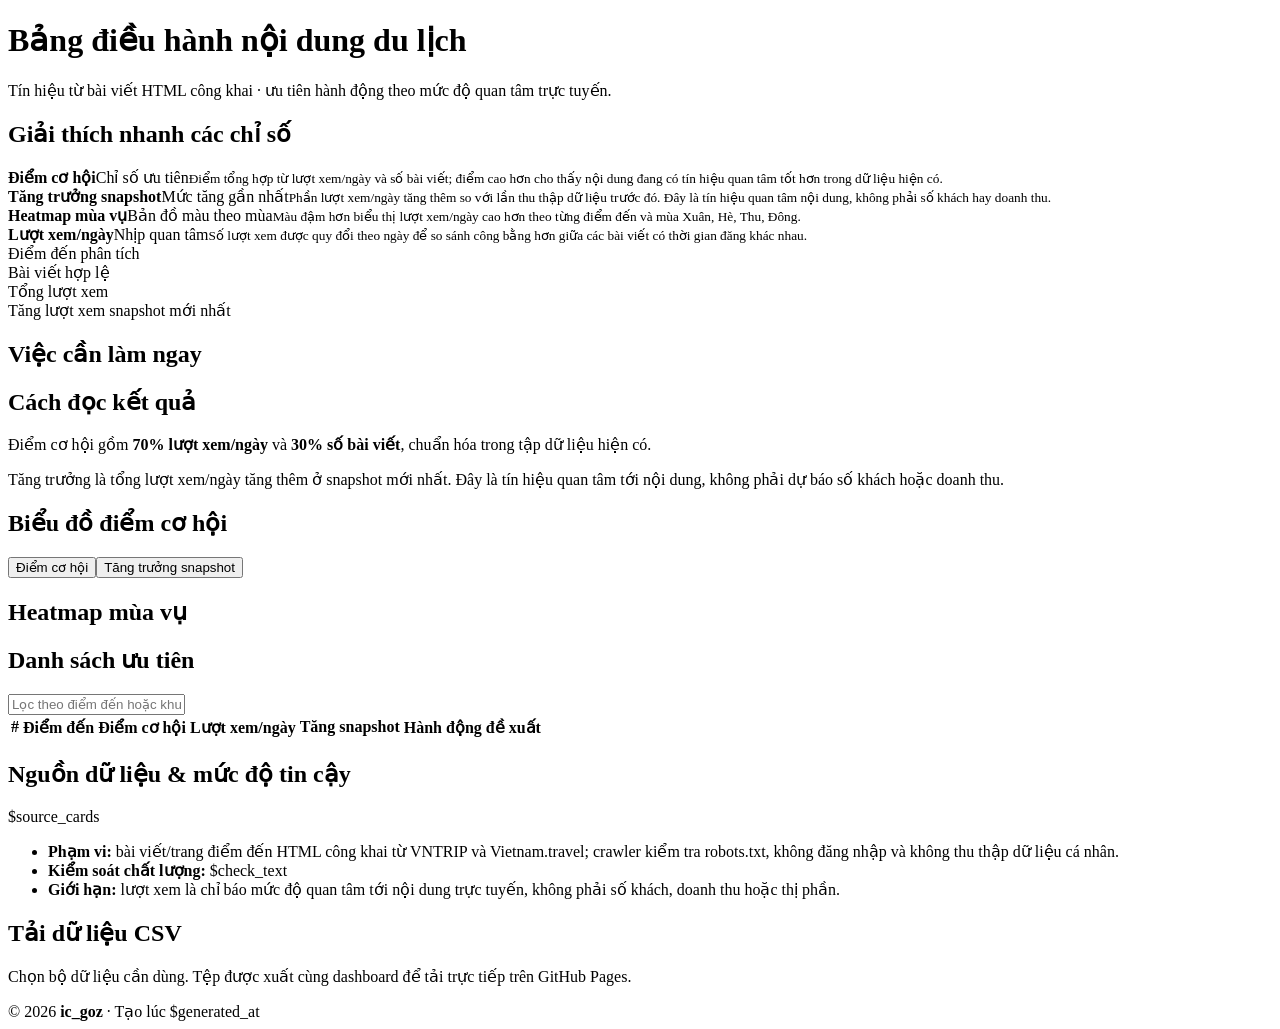
==== dashboard_assets/dashboard.html @ a056533a "feature/refator_logic_batch_and_ui" ====
<!doctype html>
<html lang="vi"><head><meta charset="utf-8"><meta name="viewport" content="width=device-width,initial-scale=1"><title>Du lịch Việt Nam | Bảng điều hành nội dung</title><link rel="stylesheet" href="assets/dashboard.css"></head><body>
<header><h1>Bảng điều hành nội dung du lịch</h1><p>Tín hiệu từ bài viết HTML công khai · ưu tiên hành động theo mức độ quan tâm trực tuyến.</p></header>
<main><section class="panel glossary" aria-labelledby="glossary-title"><h2 id="glossary-title">Giải thích nhanh các chỉ số</h2><div class="sources"><div class="source-card"><b>Điểm cơ hội</b><span>Chỉ số ưu tiên</span><small>Điểm tổng hợp từ lượt xem/ngày và số bài viết; điểm cao hơn cho thấy nội dung đang có tín hiệu quan tâm tốt hơn trong dữ liệu hiện có.</small></div><div class="source-card"><b>Tăng trưởng snapshot</b><span>Mức tăng gần nhất</span><small>Phần lượt xem/ngày tăng thêm so với lần thu thập dữ liệu trước đó. Đây là tín hiệu quan tâm nội dung, không phải số khách hay doanh thu.</small></div><div class="source-card"><b>Heatmap mùa vụ</b><span>Bản đồ màu theo mùa</span><small>Màu đậm hơn biểu thị lượt xem/ngày cao hơn theo từng điểm đến và mùa Xuân, Hè, Thu, Đông.</small></div><div class="source-card"><b>Lượt xem/ngày</b><span>Nhịp quan tâm</span><small>Số lượt xem được quy đổi theo ngày để so sánh công bằng hơn giữa các bài viết có thời gian đăng khác nhau.</small></div></div></section><section class="cards"><div class="card"><div class="muted">Điểm đến phân tích</div><div class="metric" id="m-dest"></div></div><div class="card"><div class="muted">Bài viết hợp lệ</div><div class="metric" id="m-articles"></div></div><div class="card"><div class="muted">Tổng lượt xem</div><div class="metric" id="m-views"></div></div><div class="card"><div class="muted">Tăng lượt xem snapshot mới nhất</div><div class="metric" id="m-growth"></div></div></section>
<section class="grid"><article class="panel"><h2>Việc cần làm ngay</h2><div id="actions" class="actions"></div></article><article class="panel"><h2>Cách đọc kết quả</h2><p>Điểm cơ hội gồm <b>70% lượt xem/ngày</b> và <b>30% số bài viết</b>, chuẩn hóa trong tập dữ liệu hiện có.</p><p class="note">Tăng trưởng là tổng lượt xem/ngày tăng thêm ở snapshot mới nhất. Đây là tín hiệu quan tâm tới nội dung, không phải dự báo số khách hoặc doanh thu.</p></article></section>
<section class="grid"><article class="panel"><h2>Biểu đồ điểm cơ hội</h2><div class="tabs"><button class="active" data-mode="score">Điểm cơ hội</button><button data-mode="growth">Tăng trưởng snapshot</button></div><div id="bar-chart" class="chart"></div></article><article class="panel"><h2>Heatmap mùa vụ</h2><div class="heatmap-wrap"><div id="heatmap" class="heatmap"></div></div></article></section>
<section class="panel"><h2>Danh sách ưu tiên</h2><input id="search" class="filter" placeholder="Lọc theo điểm đến hoặc khuyến nghị…"><div class="scroll"><table><thead><tr><th>#</th><th>Điểm đến</th><th>Điểm cơ hội</th><th>Lượt xem/ngày</th><th>Tăng snapshot</th><th>Hành động đề xuất</th></tr></thead><tbody id="ranking"></tbody></table></div></section>
<section class="panel provenance"><h2>Nguồn dữ liệu &amp; mức độ tin cậy</h2><div class="sources">$source_cards</div><ul><li><b>Phạm vi:</b> bài viết/trang điểm đến HTML công khai từ VNTRIP và Vietnam.travel; crawler kiểm tra robots.txt, không đăng nhập và không thu thập dữ liệu cá nhân.</li><li><b>Kiểm soát chất lượng:</b> $check_text</li><li><b>Giới hạn:</b> lượt xem là chỉ báo mức độ quan tâm tới nội dung trực tuyến, không phải số khách, doanh thu hoặc thị phần.</li></ul></section>
<section class="panel"><h2>Tải dữ liệu CSV</h2><p class="note">Chọn bộ dữ liệu cần dùng. Tệp được xuất cùng dashboard để tải trực tiếp trên GitHub Pages.</p><ul id="download-list" class="download-list"></ul></section></main><footer>© 2026 <strong>ic_goz</strong> · Tạo lúc $generated_at</footer>
<script>window.dashboardData={scores:$scores_json,seasons:$seasons_json,metrics:$metrics_json,downloads:$downloads_json};</script><script src="assets/dashboard.js"></script></body></html>
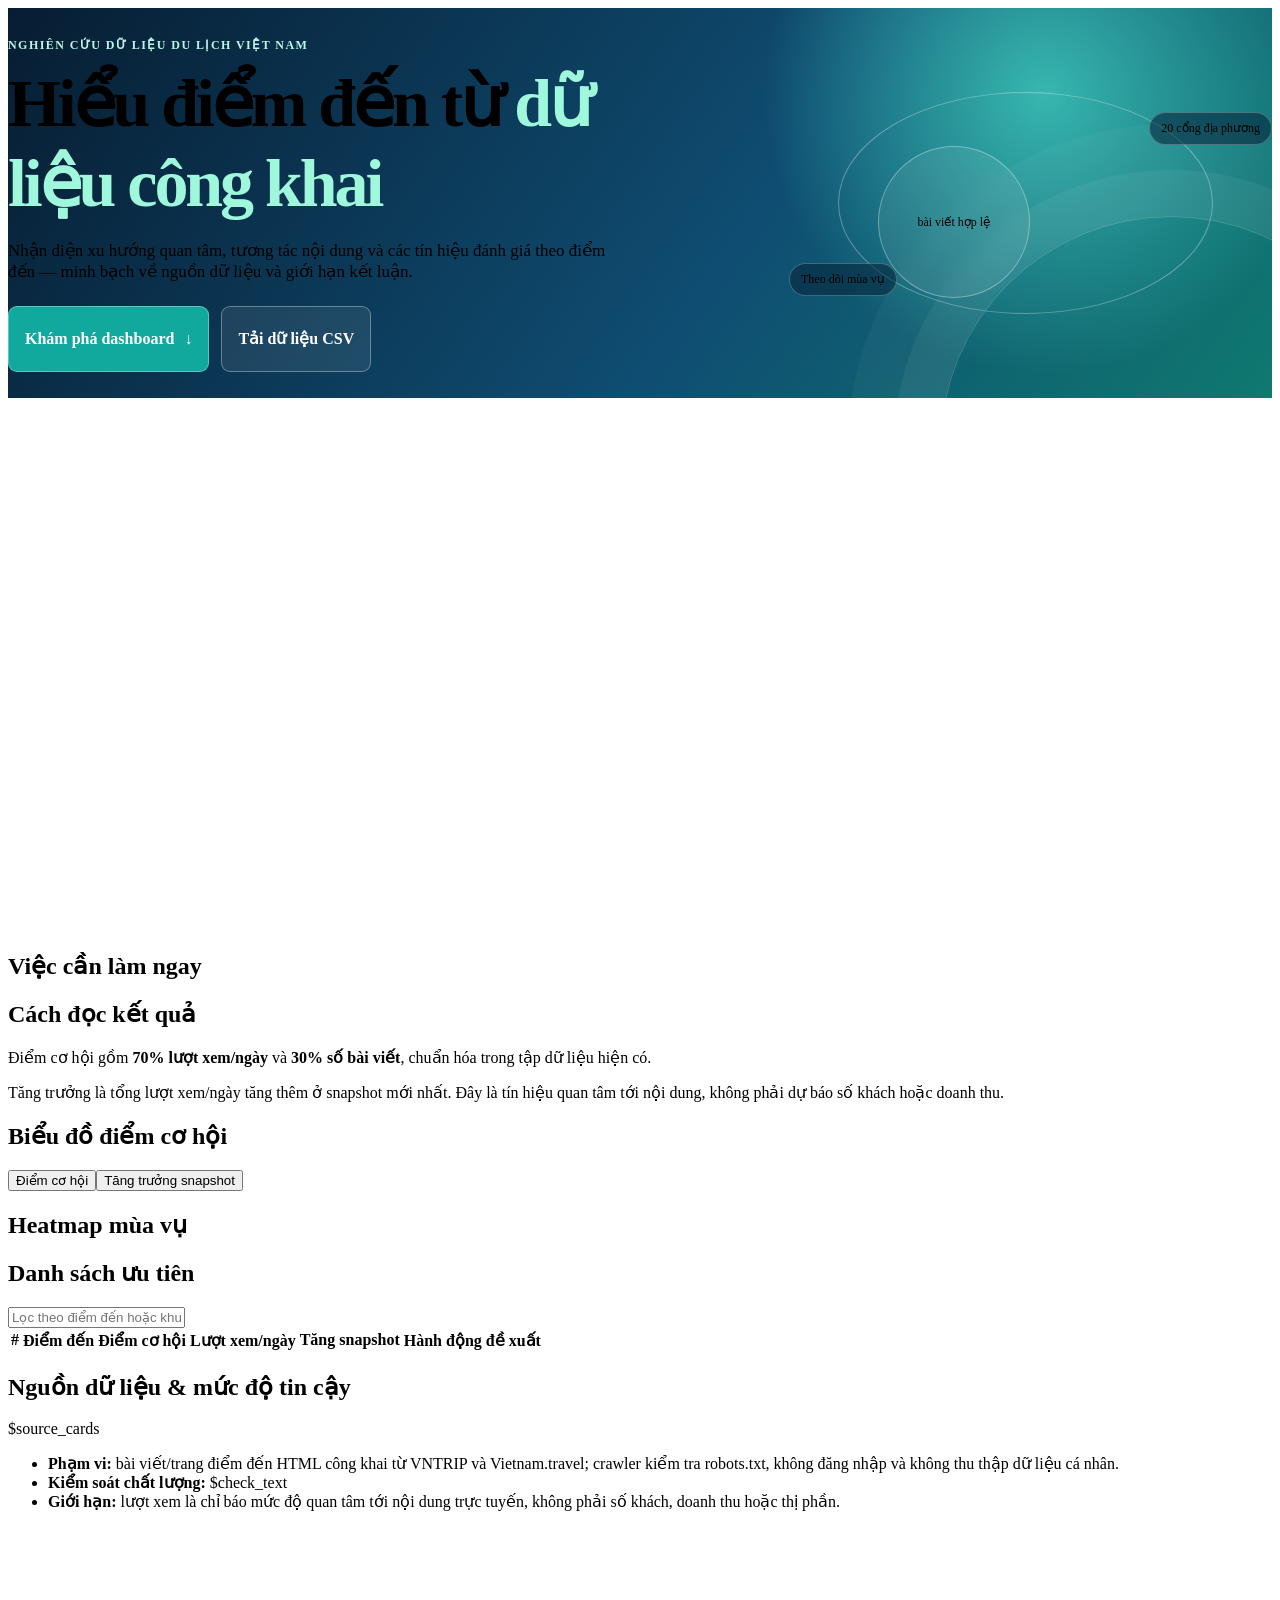
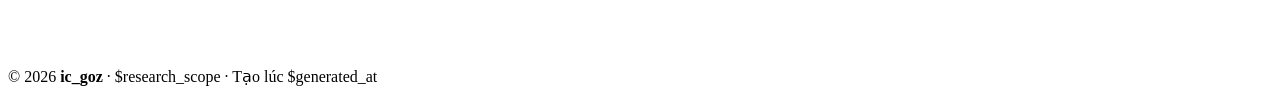
==== commit b7d98e11: "feature/add_new_data" ====
--- a/dashboard_assets/dashboard.html
+++ b/dashboard_assets/dashboard.html
@@ -1,10 +1,10 @@
 <!doctype html>
-<html lang="vi"><head><meta charset="utf-8"><meta name="viewport" content="width=device-width,initial-scale=1"><title>Du lịch Việt Nam | Bảng điều hành nội dung</title><link rel="stylesheet" href="assets/dashboard.css"></head><body>
-<header><h1>Bảng điều hành nội dung du lịch</h1><p>Tín hiệu từ bài viết HTML công khai · ưu tiên hành động theo mức độ quan tâm trực tuyến.</p></header>
-<main><section class="panel glossary" aria-labelledby="glossary-title"><h2 id="glossary-title">Giải thích nhanh các chỉ số</h2><div class="sources"><div class="source-card"><b>Điểm cơ hội</b><span>Chỉ số ưu tiên</span><small>Điểm tổng hợp từ lượt xem/ngày và số bài viết; điểm cao hơn cho thấy nội dung đang có tín hiệu quan tâm tốt hơn trong dữ liệu hiện có.</small></div><div class="source-card"><b>Tăng trưởng snapshot</b><span>Mức tăng gần nhất</span><small>Phần lượt xem/ngày tăng thêm so với lần thu thập dữ liệu trước đó. Đây là tín hiệu quan tâm nội dung, không phải số khách hay doanh thu.</small></div><div class="source-card"><b>Heatmap mùa vụ</b><span>Bản đồ màu theo mùa</span><small>Màu đậm hơn biểu thị lượt xem/ngày cao hơn theo từng điểm đến và mùa Xuân, Hè, Thu, Đông.</small></div><div class="source-card"><b>Lượt xem/ngày</b><span>Nhịp quan tâm</span><small>Số lượt xem được quy đổi theo ngày để so sánh công bằng hơn giữa các bài viết có thời gian đăng khác nhau.</small></div></div></section><section class="cards"><div class="card"><div class="muted">Điểm đến phân tích</div><div class="metric" id="m-dest"></div></div><div class="card"><div class="muted">Bài viết hợp lệ</div><div class="metric" id="m-articles"></div></div><div class="card"><div class="muted">Tổng lượt xem</div><div class="metric" id="m-views"></div></div><div class="card"><div class="muted">Tăng lượt xem snapshot mới nhất</div><div class="metric" id="m-growth"></div></div></section>
+<html lang="vi"><head><meta charset="utf-8"><meta name="viewport" content="width=device-width,initial-scale=1"><title>Du lịch Việt Nam | Phân tích điểm đến</title><link rel="stylesheet" href="assets/dashboard.css"><style>.hero{position:relative;display:grid;grid-template-columns:minmax(0,1.2fr) minmax(260px,.8fr);gap:32px;align-items:center;min-height:390px;overflow:hidden;background:radial-gradient(circle at 82% 22%,#37b7b0 0,transparent 26%),linear-gradient(125deg,#071d32,#0f4d72 58%,#0f796f)}.hero:before{content:"";position:absolute;width:460px;height:460px;right:-130px;bottom:-280px;border:1px solid #ffffff33;border-radius:50%;box-shadow:0 0 0 46px #ffffff0d,0 0 0 92px #ffffff08}.hero-copy,.hero-orbit{position:relative;z-index:1}.hero-copy{max-width:720px}.hero h1{max-width:640px;margin:10px 0;font-size:clamp(38px,6vw,68px);letter-spacing:-.045em}.hero h1 em{color:#9ff7dc;font-style:normal}.hero p{max-width:600px;font-size:17px}.eyebrow{display:inline-block;color:#baf9e9;font-size:12px;font-weight:800;letter-spacing:.12em;text-transform:uppercase}.eyebrow.dark{color:var(--teal)}.hero-actions{display:flex;flex-wrap:wrap;gap:12px;margin-top:24px}.primary-button,.secondary-button{display:inline-flex;align-items:center;gap:10px;min-height:44px;padding:10px 16px;border:1px solid #ffffff55;border-radius:9px;color:#fff;font-weight:750;text-decoration:none;transition:transform .2s,background .2s}.primary-button{background:#11a99e}.secondary-button{background:#ffffff14}.primary-button:hover,.secondary-button:hover{transform:translateY(-2px);background:#ffffff2b}.hero-orbit{min-height:250px}.orbit-ring{position:absolute;inset:14px 12%;border:1px solid #ffffff50;border-radius:50%;animation:spin 26s linear infinite}.hero-stat{position:absolute;top:68px;left:20%;display:grid;width:150px;height:150px;place-content:center;border:1px solid #ffffff55;border-radius:50%;background:#ffffff14;backdrop-filter:blur(8px);text-align:center}.hero-stat b{font-size:35px}.hero-stat span{font-size:12px}.hero-chip{position:absolute;padding:8px 11px;border:1px solid #ffffff3d;border-radius:99px;background:#08273f99;font-size:12px;animation:float 4s ease-in-out infinite}.chip-one{right:0;top:34px}.chip-two{bottom:32px;left:2%;animation-delay:-2s}.research-intro{display:grid;grid-template-columns:2fr repeat(3,1fr);gap:14px;align-items:center;margin-top:20px;padding:25px;border-radius:14px;background:#e4f6f3}.research-intro h2{margin-top:5px}.research-pill{display:grid;gap:4px;padding:12px;border-left:2px solid var(--teal)}.research-pill b{color:var(--teal);font-size:18px}.reveal{opacity:0;transform:translateY(18px);transition:opacity .6s ease,transform .6s ease}.reveal.visible{opacity:1;transform:none}.download-panel{display:grid;grid-template-columns:minmax(240px,.8fr) minmax(0,1.2fr);gap:24px}.download-panel .download-list{margin:0}@keyframes spin{to{transform:rotate(360deg)}}@keyframes float{50%{transform:translateY(-10px)}}@media(max-width:780px){.hero{grid-template-columns:1fr;min-height:auto}.hero-orbit{min-height:210px}.research-intro,.download-panel{grid-template-columns:1fr}.research-intro{gap:4px}.research-pill{grid-template-columns:36px 1fr;align-items:center}.download-panel .download-list{margin-top:6px}}@media(prefers-reduced-motion:reduce){.orbit-ring,.hero-chip{animation:none}.reveal{transition:none}}</style></head><body>
+<header class="hero"><div class="hero-copy"><span class="eyebrow">Nghiên cứu dữ liệu du lịch Việt Nam</span><h1>Hiểu điểm đến từ <em>dữ liệu công khai</em></h1><p>Nhận diện xu hướng quan tâm, tương tác nội dung và các tín hiệu đánh giá theo điểm đến — minh bạch về nguồn dữ liệu và giới hạn kết luận.</p><div class="hero-actions"><a class="primary-button" href="#dashboard">Khám phá dashboard <span>↓</span></a><a class="secondary-button" href="#downloads">Tải dữ liệu CSV</a></div></div><div class="hero-orbit" aria-hidden="true"><div class="orbit-ring"></div><div class="hero-stat"><b id="hero-articles"></b><span>bài viết hợp lệ</span></div><div class="hero-chip chip-one">20 cổng địa phương</div><div class="hero-chip chip-two">Theo dõi mùa vụ</div></div></header>
+<main id="dashboard"><section class="research-intro reveal"><div><span class="eyebrow dark">Mục tiêu nghiên cứu</span><h2>Ba góc nhìn, một bức tranh điểm đến</h2></div><div class="research-pill"><b>01</b><span>Xu hướng quan tâm</span></div><div class="research-pill"><b>02</b><span>Tương tác nội dung</span></div><div class="research-pill"><b>03</b><span>Đánh giá hợp lệ</span></div></section><section class="panel reveal"><h2>Điểm đến đang theo dõi</h2><p class="note">Các địa phương có cổng du lịch đang hoạt động trong crawler. Số bài phản ánh dữ liệu đã thu thập ở lần chạy gần nhất.</p><div id="portal-points" class="sources"></div></section><section class="panel provenance reveal"><h2>Nguồn địa phương &amp; mức độ tin cậy</h2><p class="note">Tín hiệu dưới đây được rút từ lượt crawl trước khi dữ liệu được làm sạch. “Cần rà soát” nghĩa là không dùng làm kết luận phân tích cho đến khi xác thực URL, địa bàn và nội dung.</p><div id="portal-confidence" class="sources"></div></section><section class="panel glossary reveal" aria-labelledby="glossary-title"><h2 id="glossary-title">Giải thích nhanh các chỉ số</h2><div class="sources"><div class="source-card"><b>Điểm cơ hội</b><span>Chỉ số ưu tiên</span><small>Điểm tổng hợp từ lượt xem/ngày và số bài viết; điểm cao hơn cho thấy nội dung đang có tín hiệu quan tâm tốt hơn trong dữ liệu hiện có.</small></div><div class="source-card"><b>Tăng trưởng snapshot</b><span>Mức tăng gần nhất</span><small>Phần lượt xem/ngày tăng thêm so với lần thu thập dữ liệu trước đó. Đây là tín hiệu quan tâm nội dung, không phải số khách hay doanh thu.</small></div><div class="source-card"><b>Heatmap mùa vụ</b><span>Bản đồ màu theo mùa</span><small>Màu đậm hơn biểu thị lượt xem/ngày cao hơn theo từng điểm đến và mùa Xuân, Hè, Thu, Đông.</small></div><div class="source-card"><b>Lượt xem/ngày</b><span>Nhịp quan tâm</span><small>Số lượt xem được quy đổi theo ngày để so sánh công bằng hơn giữa các bài viết có thời gian đăng khác nhau.</small></div></div></section><section class="cards reveal"><div class="card"><div class="muted">Điểm đến phân tích</div><div class="metric" id="m-dest"></div></div><div class="card"><div class="muted">Bài viết hợp lệ</div><div class="metric" id="m-articles"></div></div><div class="card"><div class="muted">Tổng lượt xem</div><div class="metric" id="m-views"></div></div><div class="card"><div class="muted">Tăng lượt xem snapshot mới nhất</div><div class="metric" id="m-growth"></div></div></section>
 <section class="grid"><article class="panel"><h2>Việc cần làm ngay</h2><div id="actions" class="actions"></div></article><article class="panel"><h2>Cách đọc kết quả</h2><p>Điểm cơ hội gồm <b>70% lượt xem/ngày</b> và <b>30% số bài viết</b>, chuẩn hóa trong tập dữ liệu hiện có.</p><p class="note">Tăng trưởng là tổng lượt xem/ngày tăng thêm ở snapshot mới nhất. Đây là tín hiệu quan tâm tới nội dung, không phải dự báo số khách hoặc doanh thu.</p></article></section>
 <section class="grid"><article class="panel"><h2>Biểu đồ điểm cơ hội</h2><div class="tabs"><button class="active" data-mode="score">Điểm cơ hội</button><button data-mode="growth">Tăng trưởng snapshot</button></div><div id="bar-chart" class="chart"></div></article><article class="panel"><h2>Heatmap mùa vụ</h2><div class="heatmap-wrap"><div id="heatmap" class="heatmap"></div></div></article></section>
 <section class="panel"><h2>Danh sách ưu tiên</h2><input id="search" class="filter" placeholder="Lọc theo điểm đến hoặc khuyến nghị…"><div class="scroll"><table><thead><tr><th>#</th><th>Điểm đến</th><th>Điểm cơ hội</th><th>Lượt xem/ngày</th><th>Tăng snapshot</th><th>Hành động đề xuất</th></tr></thead><tbody id="ranking"></tbody></table></div></section>
-<section class="panel provenance"><h2>Nguồn dữ liệu &amp; mức độ tin cậy</h2><div class="sources">$source_cards</div><ul><li><b>Phạm vi:</b> bài viết/trang điểm đến HTML công khai từ VNTRIP và Vietnam.travel; crawler kiểm tra robots.txt, không đăng nhập và không thu thập dữ liệu cá nhân.</li><li><b>Kiểm soát chất lượng:</b> $check_text</li><li><b>Giới hạn:</b> lượt xem là chỉ báo mức độ quan tâm tới nội dung trực tuyến, không phải số khách, doanh thu hoặc thị phần.</li></ul></section>
-<section class="panel"><h2>Tải dữ liệu CSV</h2><p class="note">Chọn bộ dữ liệu cần dùng. Tệp được xuất cùng dashboard để tải trực tiếp trên GitHub Pages.</p><ul id="download-list" class="download-list"></ul></section></main><footer>© 2026 <strong>ic_goz</strong> · Tạo lúc $generated_at</footer>
-<script>window.dashboardData={scores:$scores_json,seasons:$seasons_json,metrics:$metrics_json,downloads:$downloads_json};</script><script src="assets/dashboard.js"></script></body></html>
+<section class="panel provenance"><h2>Nguồn dữ liệu &amp; mức độ tin cậy</h2><div class="sources">$source_cards</div><ul><li><b>Phạm vi:</b> bài viết/trang điểm đến HTML công khai từ VNTRIP và Vietnam.travel; crawler kiểm tra robots.txt, không đăng nhập và không thu thập dữ liệu cá nhân.</li><li><b>Kiểm soát chất lượng:</b> $check_text</li><li><b>Giới hạn:</b> lượt xem là chỉ báo mức độ quan tâm tới nội dung trực tuyến, không phải số khách, doanh thu hoặc thị phần.</li></ul><div id="coverage"></div></section>
+<section class="panel download-panel reveal" id="downloads"><div><span class="eyebrow dark">Dữ liệu mở trong phạm vi dự án</span><h2>Tải dữ liệu CSV</h2><p class="note">Bao gồm dữ liệu thô, bảng đã chuẩn hóa, xu hướng, tương tác và kiểm soát chất lượng. Tệp được xuất cùng dashboard để tải trực tiếp.</p></div><ul id="download-list" class="download-list"></ul></section></main><footer>© 2026 <strong>ic_goz</strong> · $research_scope · Tạo lúc $generated_at</footer>
+<script>window.dashboardData={scores:$scores_json,seasons:$seasons_json,metrics:$metrics_json,coverage:$coverage_json,portalPoints:$portal_points_json,downloads:$downloads_json};</script><script src="assets/dashboard.js"></script></body></html>
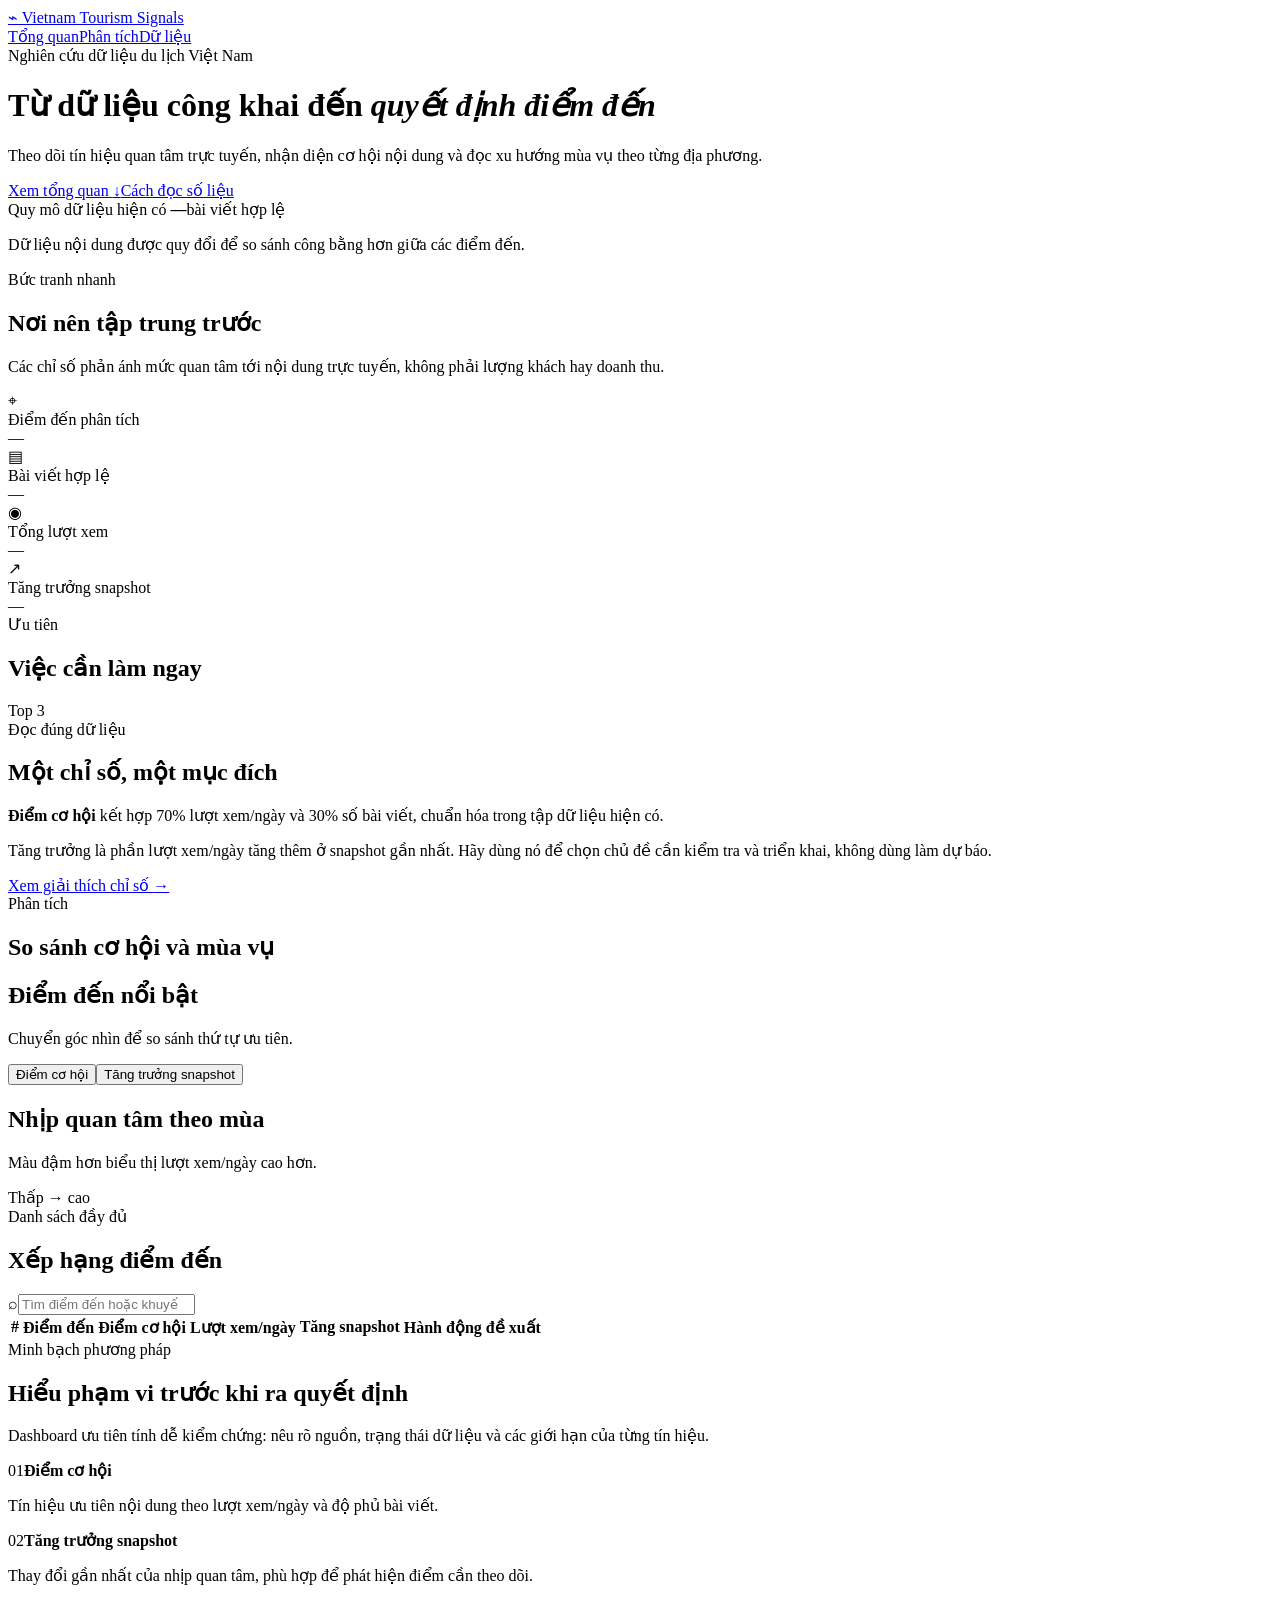
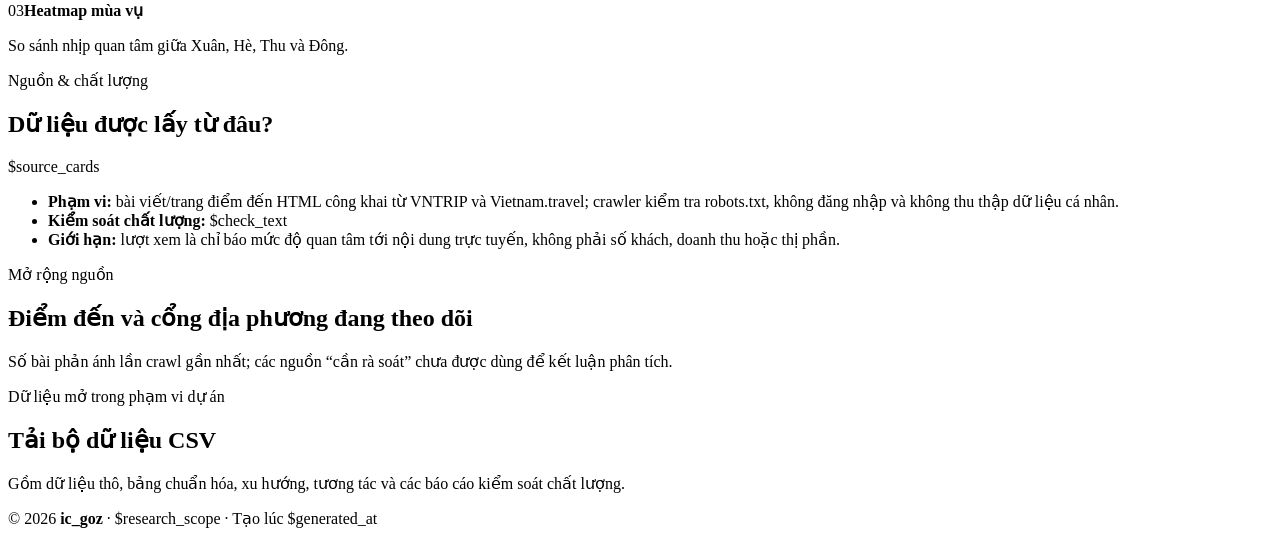
==== commit 56bc987f: "update/teamplate" ====
--- a/dashboard_assets/dashboard.html
+++ b/dashboard_assets/dashboard.html
@@ -1,10 +1,72 @@
 <!doctype html>
-<html lang="vi"><head><meta charset="utf-8"><meta name="viewport" content="width=device-width,initial-scale=1"><title>Du lịch Việt Nam | Phân tích điểm đến</title><link rel="stylesheet" href="assets/dashboard.css"><style>.hero{position:relative;display:grid;grid-template-columns:minmax(0,1.2fr) minmax(260px,.8fr);gap:32px;align-items:center;min-height:390px;overflow:hidden;background:radial-gradient(circle at 82% 22%,#37b7b0 0,transparent 26%),linear-gradient(125deg,#071d32,#0f4d72 58%,#0f796f)}.hero:before{content:"";position:absolute;width:460px;height:460px;right:-130px;bottom:-280px;border:1px solid #ffffff33;border-radius:50%;box-shadow:0 0 0 46px #ffffff0d,0 0 0 92px #ffffff08}.hero-copy,.hero-orbit{position:relative;z-index:1}.hero-copy{max-width:720px}.hero h1{max-width:640px;margin:10px 0;font-size:clamp(38px,6vw,68px);letter-spacing:-.045em}.hero h1 em{color:#9ff7dc;font-style:normal}.hero p{max-width:600px;font-size:17px}.eyebrow{display:inline-block;color:#baf9e9;font-size:12px;font-weight:800;letter-spacing:.12em;text-transform:uppercase}.eyebrow.dark{color:var(--teal)}.hero-actions{display:flex;flex-wrap:wrap;gap:12px;margin-top:24px}.primary-button,.secondary-button{display:inline-flex;align-items:center;gap:10px;min-height:44px;padding:10px 16px;border:1px solid #ffffff55;border-radius:9px;color:#fff;font-weight:750;text-decoration:none;transition:transform .2s,background .2s}.primary-button{background:#11a99e}.secondary-button{background:#ffffff14}.primary-button:hover,.secondary-button:hover{transform:translateY(-2px);background:#ffffff2b}.hero-orbit{min-height:250px}.orbit-ring{position:absolute;inset:14px 12%;border:1px solid #ffffff50;border-radius:50%;animation:spin 26s linear infinite}.hero-stat{position:absolute;top:68px;left:20%;display:grid;width:150px;height:150px;place-content:center;border:1px solid #ffffff55;border-radius:50%;background:#ffffff14;backdrop-filter:blur(8px);text-align:center}.hero-stat b{font-size:35px}.hero-stat span{font-size:12px}.hero-chip{position:absolute;padding:8px 11px;border:1px solid #ffffff3d;border-radius:99px;background:#08273f99;font-size:12px;animation:float 4s ease-in-out infinite}.chip-one{right:0;top:34px}.chip-two{bottom:32px;left:2%;animation-delay:-2s}.research-intro{display:grid;grid-template-columns:2fr repeat(3,1fr);gap:14px;align-items:center;margin-top:20px;padding:25px;border-radius:14px;background:#e4f6f3}.research-intro h2{margin-top:5px}.research-pill{display:grid;gap:4px;padding:12px;border-left:2px solid var(--teal)}.research-pill b{color:var(--teal);font-size:18px}.reveal{opacity:0;transform:translateY(18px);transition:opacity .6s ease,transform .6s ease}.reveal.visible{opacity:1;transform:none}.download-panel{display:grid;grid-template-columns:minmax(240px,.8fr) minmax(0,1.2fr);gap:24px}.download-panel .download-list{margin:0}@keyframes spin{to{transform:rotate(360deg)}}@keyframes float{50%{transform:translateY(-10px)}}@media(max-width:780px){.hero{grid-template-columns:1fr;min-height:auto}.hero-orbit{min-height:210px}.research-intro,.download-panel{grid-template-columns:1fr}.research-intro{gap:4px}.research-pill{grid-template-columns:36px 1fr;align-items:center}.download-panel .download-list{margin-top:6px}}@media(prefers-reduced-motion:reduce){.orbit-ring,.hero-chip{animation:none}.reveal{transition:none}}</style></head><body>
-<header class="hero"><div class="hero-copy"><span class="eyebrow">Nghiên cứu dữ liệu du lịch Việt Nam</span><h1>Hiểu điểm đến từ <em>dữ liệu công khai</em></h1><p>Nhận diện xu hướng quan tâm, tương tác nội dung và các tín hiệu đánh giá theo điểm đến — minh bạch về nguồn dữ liệu và giới hạn kết luận.</p><div class="hero-actions"><a class="primary-button" href="#dashboard">Khám phá dashboard <span>↓</span></a><a class="secondary-button" href="#downloads">Tải dữ liệu CSV</a></div></div><div class="hero-orbit" aria-hidden="true"><div class="orbit-ring"></div><div class="hero-stat"><b id="hero-articles"></b><span>bài viết hợp lệ</span></div><div class="hero-chip chip-one">20 cổng địa phương</div><div class="hero-chip chip-two">Theo dõi mùa vụ</div></div></header>
-<main id="dashboard"><section class="research-intro reveal"><div><span class="eyebrow dark">Mục tiêu nghiên cứu</span><h2>Ba góc nhìn, một bức tranh điểm đến</h2></div><div class="research-pill"><b>01</b><span>Xu hướng quan tâm</span></div><div class="research-pill"><b>02</b><span>Tương tác nội dung</span></div><div class="research-pill"><b>03</b><span>Đánh giá hợp lệ</span></div></section><section class="panel reveal"><h2>Điểm đến đang theo dõi</h2><p class="note">Các địa phương có cổng du lịch đang hoạt động trong crawler. Số bài phản ánh dữ liệu đã thu thập ở lần chạy gần nhất.</p><div id="portal-points" class="sources"></div></section><section class="panel provenance reveal"><h2>Nguồn địa phương &amp; mức độ tin cậy</h2><p class="note">Tín hiệu dưới đây được rút từ lượt crawl trước khi dữ liệu được làm sạch. “Cần rà soát” nghĩa là không dùng làm kết luận phân tích cho đến khi xác thực URL, địa bàn và nội dung.</p><div id="portal-confidence" class="sources"></div></section><section class="panel glossary reveal" aria-labelledby="glossary-title"><h2 id="glossary-title">Giải thích nhanh các chỉ số</h2><div class="sources"><div class="source-card"><b>Điểm cơ hội</b><span>Chỉ số ưu tiên</span><small>Điểm tổng hợp từ lượt xem/ngày và số bài viết; điểm cao hơn cho thấy nội dung đang có tín hiệu quan tâm tốt hơn trong dữ liệu hiện có.</small></div><div class="source-card"><b>Tăng trưởng snapshot</b><span>Mức tăng gần nhất</span><small>Phần lượt xem/ngày tăng thêm so với lần thu thập dữ liệu trước đó. Đây là tín hiệu quan tâm nội dung, không phải số khách hay doanh thu.</small></div><div class="source-card"><b>Heatmap mùa vụ</b><span>Bản đồ màu theo mùa</span><small>Màu đậm hơn biểu thị lượt xem/ngày cao hơn theo từng điểm đến và mùa Xuân, Hè, Thu, Đông.</small></div><div class="source-card"><b>Lượt xem/ngày</b><span>Nhịp quan tâm</span><small>Số lượt xem được quy đổi theo ngày để so sánh công bằng hơn giữa các bài viết có thời gian đăng khác nhau.</small></div></div></section><section class="cards reveal"><div class="card"><div class="muted">Điểm đến phân tích</div><div class="metric" id="m-dest"></div></div><div class="card"><div class="muted">Bài viết hợp lệ</div><div class="metric" id="m-articles"></div></div><div class="card"><div class="muted">Tổng lượt xem</div><div class="metric" id="m-views"></div></div><div class="card"><div class="muted">Tăng lượt xem snapshot mới nhất</div><div class="metric" id="m-growth"></div></div></section>
-<section class="grid"><article class="panel"><h2>Việc cần làm ngay</h2><div id="actions" class="actions"></div></article><article class="panel"><h2>Cách đọc kết quả</h2><p>Điểm cơ hội gồm <b>70% lượt xem/ngày</b> và <b>30% số bài viết</b>, chuẩn hóa trong tập dữ liệu hiện có.</p><p class="note">Tăng trưởng là tổng lượt xem/ngày tăng thêm ở snapshot mới nhất. Đây là tín hiệu quan tâm tới nội dung, không phải dự báo số khách hoặc doanh thu.</p></article></section>
-<section class="grid"><article class="panel"><h2>Biểu đồ điểm cơ hội</h2><div class="tabs"><button class="active" data-mode="score">Điểm cơ hội</button><button data-mode="growth">Tăng trưởng snapshot</button></div><div id="bar-chart" class="chart"></div></article><article class="panel"><h2>Heatmap mùa vụ</h2><div class="heatmap-wrap"><div id="heatmap" class="heatmap"></div></div></article></section>
-<section class="panel"><h2>Danh sách ưu tiên</h2><input id="search" class="filter" placeholder="Lọc theo điểm đến hoặc khuyến nghị…"><div class="scroll"><table><thead><tr><th>#</th><th>Điểm đến</th><th>Điểm cơ hội</th><th>Lượt xem/ngày</th><th>Tăng snapshot</th><th>Hành động đề xuất</th></tr></thead><tbody id="ranking"></tbody></table></div></section>
-<section class="panel provenance"><h2>Nguồn dữ liệu &amp; mức độ tin cậy</h2><div class="sources">$source_cards</div><ul><li><b>Phạm vi:</b> bài viết/trang điểm đến HTML công khai từ VNTRIP và Vietnam.travel; crawler kiểm tra robots.txt, không đăng nhập và không thu thập dữ liệu cá nhân.</li><li><b>Kiểm soát chất lượng:</b> $check_text</li><li><b>Giới hạn:</b> lượt xem là chỉ báo mức độ quan tâm tới nội dung trực tuyến, không phải số khách, doanh thu hoặc thị phần.</li></ul><div id="coverage"></div></section>
-<section class="panel download-panel reveal" id="downloads"><div><span class="eyebrow dark">Dữ liệu mở trong phạm vi dự án</span><h2>Tải dữ liệu CSV</h2><p class="note">Bao gồm dữ liệu thô, bảng đã chuẩn hóa, xu hướng, tương tác và kiểm soát chất lượng. Tệp được xuất cùng dashboard để tải trực tiếp.</p></div><ul id="download-list" class="download-list"></ul></section></main><footer>© 2026 <strong>ic_goz</strong> · $research_scope · Tạo lúc $generated_at</footer>
-<script>window.dashboardData={scores:$scores_json,seasons:$seasons_json,metrics:$metrics_json,coverage:$coverage_json,portalPoints:$portal_points_json,downloads:$downloads_json};</script><script src="assets/dashboard.js"></script></body></html>
+<html lang="vi">
+<head>
+  <meta charset="utf-8">
+  <meta name="viewport" content="width=device-width, initial-scale=1">
+  <meta name="theme-color" content="#083b5c">
+  <title>Du lịch Việt Nam | Phân tích điểm đến</title>
+  <link rel="stylesheet" href="assets/dashboard.css">
+</head>
+<body>
+  <header class="hero" id="top">
+    <nav class="topbar" aria-label="Điều hướng nhanh">
+      <a class="brand" href="#top"><span class="brand-mark">⌁</span> Vietnam Tourism Signals</a>
+      <div class="nav-links"><a href="#overview">Tổng quan</a><a href="#analysis">Phân tích</a><a href="#downloads">Dữ liệu</a></div>
+    </nav>
+    <div class="hero-content">
+      <div class="hero-copy">
+        <span class="eyebrow">Nghiên cứu dữ liệu du lịch Việt Nam</span>
+        <h1>Từ dữ liệu công khai đến <em>quyết định điểm đến</em></h1>
+        <p>Theo dõi tín hiệu quan tâm trực tuyến, nhận diện cơ hội nội dung và đọc xu hướng mùa vụ theo từng địa phương.</p>
+        <div class="hero-actions"><a class="primary-button" href="#overview">Xem tổng quan <span aria-hidden="true">↓</span></a><a class="secondary-button" href="#methodology">Cách đọc số liệu</a></div>
+      </div>
+      <aside class="hero-summary" aria-label="Tóm tắt dữ liệu">
+        <span class="summary-label">Quy mô dữ liệu hiện có</span>
+        <strong id="hero-articles">—</strong><span>bài viết hợp lệ</span>
+        <div class="summary-divider"></div>
+        <p>Dữ liệu nội dung được quy đổi để so sánh công bằng hơn giữa các điểm đến.</p>
+      </aside>
+    </div>
+  </header>
+
+  <main>
+    <section class="section-heading" id="overview">
+      <div><span class="eyebrow dark">Bức tranh nhanh</span><h2>Nơi nên tập trung trước</h2></div>
+      <p class="note">Các chỉ số phản ánh mức quan tâm tới nội dung trực tuyến, không phải lượng khách hay doanh thu.</p>
+    </section>
+    <section class="cards" aria-label="Chỉ số tổng quan">
+      <article class="card"><span class="card-icon">⌖</span><div><div class="muted">Điểm đến phân tích</div><div class="metric" id="m-dest">—</div></div></article>
+      <article class="card"><span class="card-icon">▤</span><div><div class="muted">Bài viết hợp lệ</div><div class="metric" id="m-articles">—</div></div></article>
+      <article class="card"><span class="card-icon">◉</span><div><div class="muted">Tổng lượt xem</div><div class="metric" id="m-views">—</div></div></article>
+      <article class="card accent-card"><span class="card-icon">↗</span><div><div class="muted">Tăng trưởng snapshot</div><div class="metric" id="m-growth">—</div></div></article>
+    </section>
+
+    <section class="insight-grid">
+      <article class="panel action-panel"><div class="panel-heading"><div><span class="eyebrow dark">Ưu tiên</span><h2>Việc cần làm ngay</h2></div><span class="badge">Top 3</span></div><div id="actions" class="actions"></div></article>
+      <article class="panel reading-panel"><span class="eyebrow dark">Đọc đúng dữ liệu</span><h2>Một chỉ số, một mục đích</h2><p><b>Điểm cơ hội</b> kết hợp 70% lượt xem/ngày và 30% số bài viết, chuẩn hóa trong tập dữ liệu hiện có.</p><p class="note">Tăng trưởng là phần lượt xem/ngày tăng thêm ở snapshot gần nhất. Hãy dùng nó để chọn chủ đề cần kiểm tra và triển khai, không dùng làm dự báo.</p><a class="text-link" href="#methodology">Xem giải thích chỉ số <span aria-hidden="true">→</span></a></article>
+    </section>
+
+    <section class="section-heading compact" id="analysis"><div><span class="eyebrow dark">Phân tích</span><h2>So sánh cơ hội và mùa vụ</h2></div></section>
+    <section class="grid charts-grid">
+      <article class="panel"><div class="panel-heading"><div><h2>Điểm đến nổi bật</h2><p class="note">Chuyển góc nhìn để so sánh thứ tự ưu tiên.</p></div></div><div class="tabs" role="tablist" aria-label="Loại biểu đồ"><button class="active" data-mode="score" role="tab" aria-selected="true">Điểm cơ hội</button><button data-mode="growth" role="tab" aria-selected="false">Tăng trưởng snapshot</button></div><div id="bar-chart" class="chart" aria-live="polite"></div></article>
+      <article class="panel"><div class="panel-heading"><div><h2>Nhịp quan tâm theo mùa</h2><p class="note">Màu đậm hơn biểu thị lượt xem/ngày cao hơn.</p></div><span class="legend"><i></i> Thấp → cao</span></div><div class="heatmap-wrap"><div id="heatmap" class="heatmap" aria-label="Heatmap mùa vụ"></div></div></article>
+    </section>
+
+    <section class="panel ranking-panel"><div class="panel-heading"><div><span class="eyebrow dark">Danh sách đầy đủ</span><h2>Xếp hạng điểm đến</h2></div><label class="search-wrap"><span aria-hidden="true">⌕</span><input id="search" class="filter" type="search" placeholder="Tìm điểm đến hoặc khuyến nghị…" aria-label="Lọc danh sách điểm đến"></label></div><div class="scroll"><table><thead><tr><th>#</th><th>Điểm đến</th><th>Điểm cơ hội</th><th>Lượt xem/ngày</th><th>Tăng snapshot</th><th>Hành động đề xuất</th></tr></thead><tbody id="ranking"></tbody></table></div></section>
+
+    <section class="methodology" id="methodology">
+      <div class="method-intro"><span class="eyebrow dark">Minh bạch phương pháp</span><h2>Hiểu phạm vi trước khi ra quyết định</h2><p class="note">Dashboard ưu tiên tính dễ kiểm chứng: nêu rõ nguồn, trạng thái dữ liệu và các giới hạn của từng tín hiệu.</p></div>
+      <div class="glossary" aria-label="Giải thích các chỉ số"><article><span>01</span><b>Điểm cơ hội</b><p>Tín hiệu ưu tiên nội dung theo lượt xem/ngày và độ phủ bài viết.</p></article><article><span>02</span><b>Tăng trưởng snapshot</b><p>Thay đổi gần nhất của nhịp quan tâm, phù hợp để phát hiện điểm cần theo dõi.</p></article><article><span>03</span><b>Heatmap mùa vụ</b><p>So sánh nhịp quan tâm giữa Xuân, Hè, Thu và Đông.</p></article></div>
+    </section>
+
+    <section class="panel provenance"><div class="panel-heading"><div><span class="eyebrow dark">Nguồn & chất lượng</span><h2>Dữ liệu được lấy từ đâu?</h2></div></div><div class="sources">$source_cards</div><ul><li><b>Phạm vi:</b> bài viết/trang điểm đến HTML công khai từ VNTRIP và Vietnam.travel; crawler kiểm tra robots.txt, không đăng nhập và không thu thập dữ liệu cá nhân.</li><li><b>Kiểm soát chất lượng:</b> $check_text</li><li><b>Giới hạn:</b> lượt xem là chỉ báo mức độ quan tâm tới nội dung trực tuyến, không phải số khách, doanh thu hoặc thị phần.</li></ul><div id="coverage" class="coverage"></div></section>
+
+    <section class="panel portal-section"><div class="panel-heading"><div><span class="eyebrow dark">Mở rộng nguồn</span><h2>Điểm đến và cổng địa phương đang theo dõi</h2></div></div><p class="note">Số bài phản ánh lần crawl gần nhất; các nguồn “cần rà soát” chưa được dùng để kết luận phân tích.</p><div id="portal-points" class="sources"></div><div id="portal-confidence" class="sources confidence-grid"></div></section>
+
+    <section class="download-panel" id="downloads"><div><span class="eyebrow">Dữ liệu mở trong phạm vi dự án</span><h2>Tải bộ dữ liệu CSV</h2><p>Gồm dữ liệu thô, bảng chuẩn hóa, xu hướng, tương tác và các báo cáo kiểm soát chất lượng.</p></div><ul id="download-list" class="download-list"></ul></section>
+  </main>
+  <footer>© 2026 <strong>ic_goz</strong> · $research_scope · Tạo lúc $generated_at</footer>
+  <script>window.dashboardData={scores:$scores_json,seasons:$seasons_json,metrics:$metrics_json,coverage:$coverage_json,portalPoints:$portal_points_json,downloads:$downloads_json};</script>
+  <script src="assets/dashboard.js"></script>
+</body>
+</html>
